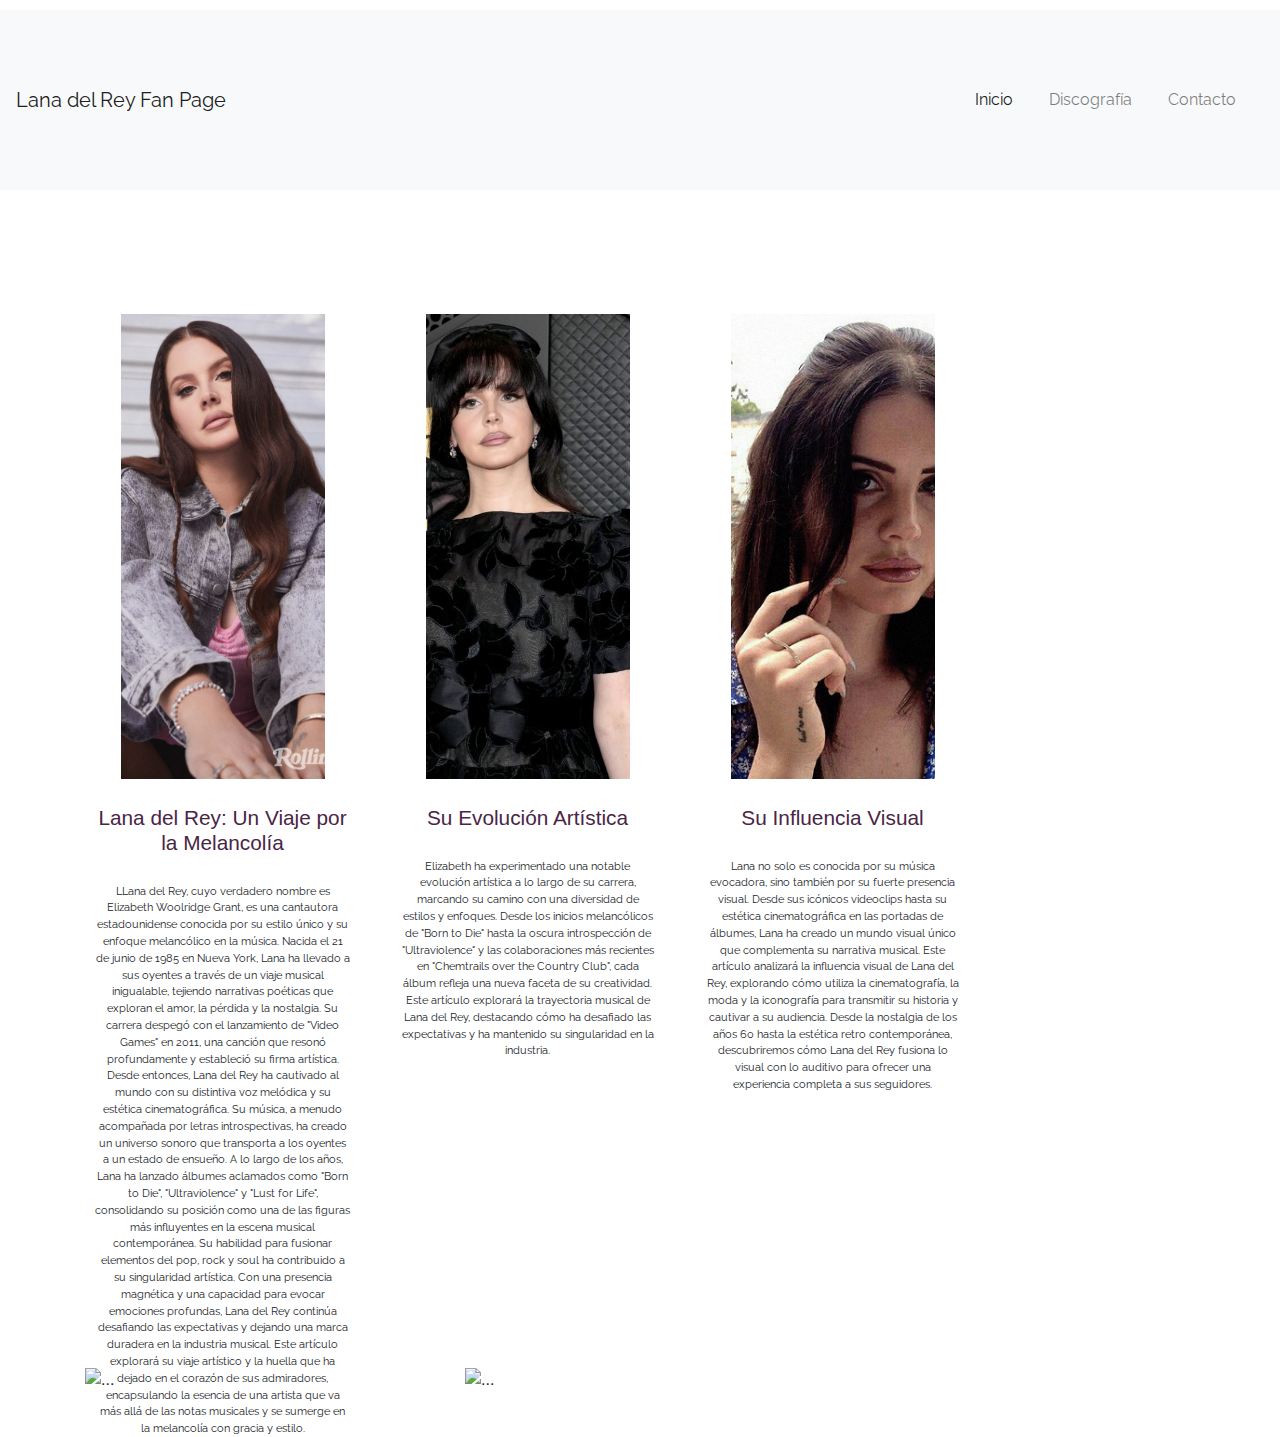
==== index.html @ 3c1236fd "Nuevo" ====
<!DOCTYPE html>
<html lang="es">
<head>
    <meta charset="UTF-8">
    <meta name="viewport" content="width=device-width, initial-scale=1.0">
    <title>Lana del Rey Fan Page</title>
    <link rel="stylesheet" href="https://maxcdn.bootstrapcdn.com/bootstrap/4.0.0/css/bootstrap.min.css">
    <link rel="stylesheet" href="styles.css">

    <!-- Bootstrap Icons -->
    <link href="https://cdn.jsdelivr.net/npm/bootstrap-icons@1.5.0/font/bootstrap-icons.css" rel="stylesheet">

         <!--Fuentes -->
         <link rel="preconnect" href="https://fonts.googleapis.com">
<link rel="preconnect" href="https://fonts.gstatic.com" crossorigin>
<link href="https://fonts.googleapis.com/css2?family=Raleway:ital,wght@0,100..900;1,100..900&display=swap" rel="stylesheet">
<link href="https://fonts.googleapis.com/css2?family=Raleway:ital,wght@0,100..900;1,100..900&family=Rubik:ital,wght@0,300..900;1,300..900&display=swap" rel="stylesheet">

</head>
<body>

    <!-- Navbar -->
    <nav class="navbar navbar-expand-lg navbar-light bg-light">
         <a class="navbar-brand" href="#">Lana del Rey Fan Page</a>
         <button class="navbar-toggler" type="button" data-toggle="collapse" data-target="#navbarNav" aria-controls="navbarNav" aria-expanded="false" aria-label="Toggle navigation">
             <span class="navbar-toggler-icon"></span>
         </button>
         <div class="collapse navbar-collapse" id="navbarNav">
             <ul class="navbar-nav ml-auto">
                 <li class="nav-item active">
                     <a class="nav-link" href="#">Inicio</a>
                 </li>
                 <li class="nav-item">
                     <a class="nav-link" href="discografia.html">Discografía</a>
                 </li>
                 <li class="nav-item">
                     <a class="nav-link" href="contacto.html">Contacto</a>
                 </li>
             </ul>
         </div>
     </nav>




    <!-- Main Content -->
    <main class="container mt-4">
         <div class="row">
 
             <!-- Contenido de artículo 1 -->
             <article class="col-lg-3 col-md-12 articulosPrincipales">
                 <img src="images/lanaArt.jpg" class="img-fluid img-articleA" alt="Artículo de Presentacion">
                 <h2>Lana del Rey: Un Viaje por la Melancolía </h2>
                 <p>LLana del Rey, cuyo verdadero nombre es Elizabeth Woolridge Grant, es una cantautora estadounidense conocida por su estilo único y su enfoque melancólico en la música. Nacida el 21 de junio de 1985 en Nueva York, Lana ha llevado a sus oyentes a través de un viaje musical inigualable, tejiendo narrativas poéticas que exploran el amor, la pérdida y la nostalgia.

                  Su carrera despegó con el lanzamiento de "Video Games" en 2011, una canción que resonó profundamente y estableció su firma artística. Desde entonces, Lana del Rey ha cautivado al mundo con su distintiva voz melódica y su estética cinematográfica. Su música, a menudo acompañada por letras introspectivas, ha creado un universo sonoro que transporta a los oyentes a un estado de ensueño.
                  
                  A lo largo de los años, Lana ha lanzado álbumes aclamados como "Born to Die", "Ultraviolence" y "Lust for Life", consolidando su posición como una de las figuras más influyentes en la escena musical contemporánea. Su habilidad para fusionar elementos del pop, rock y soul ha contribuido a su singularidad artística.
                  
                  Con una presencia magnética y una capacidad para evocar emociones profundas, Lana del Rey continúa desafiando las expectativas y dejando una marca duradera en la industria musical. Este artículo explorará su viaje artístico y la huella que ha dejado en el corazón de sus admiradores, encapsulando la esencia de una artista que va más allá de las notas musicales y se sumerge en la melancolía con gracia y estilo.</p>
             </article>
 
             <!-- Contenido de artículo 2 -->
             <article class="col-lg-3 col-md-12 articulosPrincipales">
                 <img src="images/lanaart2.jpg" class="img-fluid img-articleA" alt="Artículo de Presentacion">
                 <h2>Su Evolución Artística</h2>
                 <p>Elizabeth ha experimentado una notable evolución artística a lo largo de su carrera, marcando su camino con una diversidad de estilos y enfoques. Desde los inicios melancólicos de "Born to Die" hasta la oscura introspección de "Ultraviolence" y las colaboraciones más recientes en "Chemtrails over the Country Club", cada álbum refleja una nueva faceta de su creatividad. Este artículo explorará la trayectoria musical de Lana del Rey, destacando cómo ha desafiado las expectativas y ha mantenido su singularidad en la industria.</p>
             </article>
 
             <!-- Contenido de artículo 3 -->
             <article class="col-lg-3 col-md-12 articulosPrincipales">
                 <img src="images/lanaArti.png" class="img-fluid img-articleA" alt="Artículo de Presentacion">
                 <h2>Su Influencia Visual</h2>
                 <p>Lana no solo es conocida por su música evocadora, sino también por su fuerte presencia visual. Desde sus icónicos videoclips hasta su estética cinematográfica en las portadas de álbumes, Lana ha creado un mundo visual único que complementa su narrativa musical. Este artículo analizará la influencia visual de Lana del Rey, explorando cómo utiliza la cinematografía, la moda y la iconografía para transmitir su historia y cautivar a su audiencia. Desde la nostalgia de los años 60 hasta la estética retro contemporánea, descubriremos cómo Lana del Rey fusiona lo visual con lo auditivo para ofrecer una experiencia completa a sus seguidores.</p>
             </article>
 
         </div>
     </main>



        <!-- Galería de imágenes con Bootstrap -->
        <section class="mt-4">
            <!-- Agrega tus imágenes para la galería aquí -->
            <div class="container">
                <div class="row">
                    <div class="col-md-4">
                        <img src="galeria1.jpg" class="img-fluid" alt="...">
                    </div>
                    <div class="col-md-4">
                        <img src="galeria2.jpg" class="img-fluid" alt="...">
                    </div>
                    <!-- Agrega más imágenes según sea necesario -->
                </div>
            </div>
        </section>
    </main>

    <!-- Footer -->


     <script src="https://code.jquery.com/jquery-3.2.1.slim.min.js"></script>
     <script src="https://cdnjs.cloudflare.com/ajax/libs/popper.js/1.12.9/umd/popper.min.js"></script>
     <script src="https://maxcdn.bootstrapcdn.com/bootstrap/4.0.0/js/bootstrap.min.js"></script>
 
</body>
</html>
---- styles.css ----
/*Colores }
/* CSS HEX 
--dutch-white: #dccca3ff;
--plum: #824c71ff;
--violet-jtc: #4a2545ff;
--black: #000001ff;
--cambridge-blue: #90aa86ff;
*/
* {
         box-sizing: border-box;
         margin: 0;
         padding: 0;
}

a {
         list-style: none;
         color: blueviolet;
         font-family: "Raleway", sans-serif;

}

h2 {
         font-size: 1.3em;
         margin: 1.3em 0;
         color: #4a2545ff;
}

/* styles.css */

/* Estilo para las imágenes dentro de los artículos */
.img-articleA {
         width: 80%;
         height: 50%;
         object-fit: cover;
}


body {
         font-family: Arial, sans-serif;
         padding: 0;
         box-sizing: border-box;
}

header {
         color: #fff;
         padding: 10px;
         text-align: center;
}

p {
         font-family: "Raleway", sans-serif;
         font-size: 14px;
}

nav {
         margin-top: 10px;
         background-color: #dccca3ff;
         height: 20vh;
         position: absolute;
         top: 0;
}

nav ul {
         list-style: none;
         padding: 0;
         margin: 0;

}

nav ul li {
         display: inline;
         margin-right: 20px;
}

.articulosPrincipales{
         margin: 100px 10px;
         text-align: center;
}
.articulosPrincipales p {
         font-size: .7em;
         overflow-y:visible;
}


/* Colores */
:root {
         --dutch-white: #dccca3ff;
         --plum: #824c71ff;
         --violet-jtc: #4a2545ff;
         --black: #000001ff;
         --cambridge-blue: #90aa86ff;
     }
     
     /* Estilos para el footer */
     footer {
         background-color: var(--dutch-white);
         padding: 10px 0;
         text-align: center;
         width: 100vw;
         height: auto;
     }
     
     .footer-container {
         display: flex;
         flex-direction: row;
         justify-content: space-around;
         max-width: 1200px;
         margin: 0 auto;
         padding: 20px;
     }
     
     .footer-column {
         flex: 1;
         max-width: 400px;
     }
     
     .footer-column h4 {
         color: var(--plum);
         font-size: 1.1em;
         margin-bottom: 10px;
     }
     
     .footer-column ul {
         list-style: none;
         padding: 0;
         font-size: .8em;
     }
     
     .footer-column li {
         margin-bottom: 8px;
     }
     
     .footer-column a {
         text-decoration: none;
         color: var(--cambridge-blue);
         font-size: .8em;
         color: #824c71ff;

     }
     
     .footer-column a:hover {
         color: var(--black);
     }
     .footer-column p {
         font-size: .8em;
     }

/* Pagina Discografia */
.discografia {
         background-color: antiquewhite;
         padding: 40px;
}
.cardDiscos h5 {
         font-size: 1em;
         color: #824c71ff;
}
.cardDiscos li {
         font-size: .8em;
}

i {
         font-size: .6em;
}

.footer-column .icon-png {
         width: 20px; /* Ajusta el tamaño según tus necesidades */
         height: 20px;
         vertical-align: middle;
         margin-right: 5px; /* Espacio entre el ícono y el texto */
     }
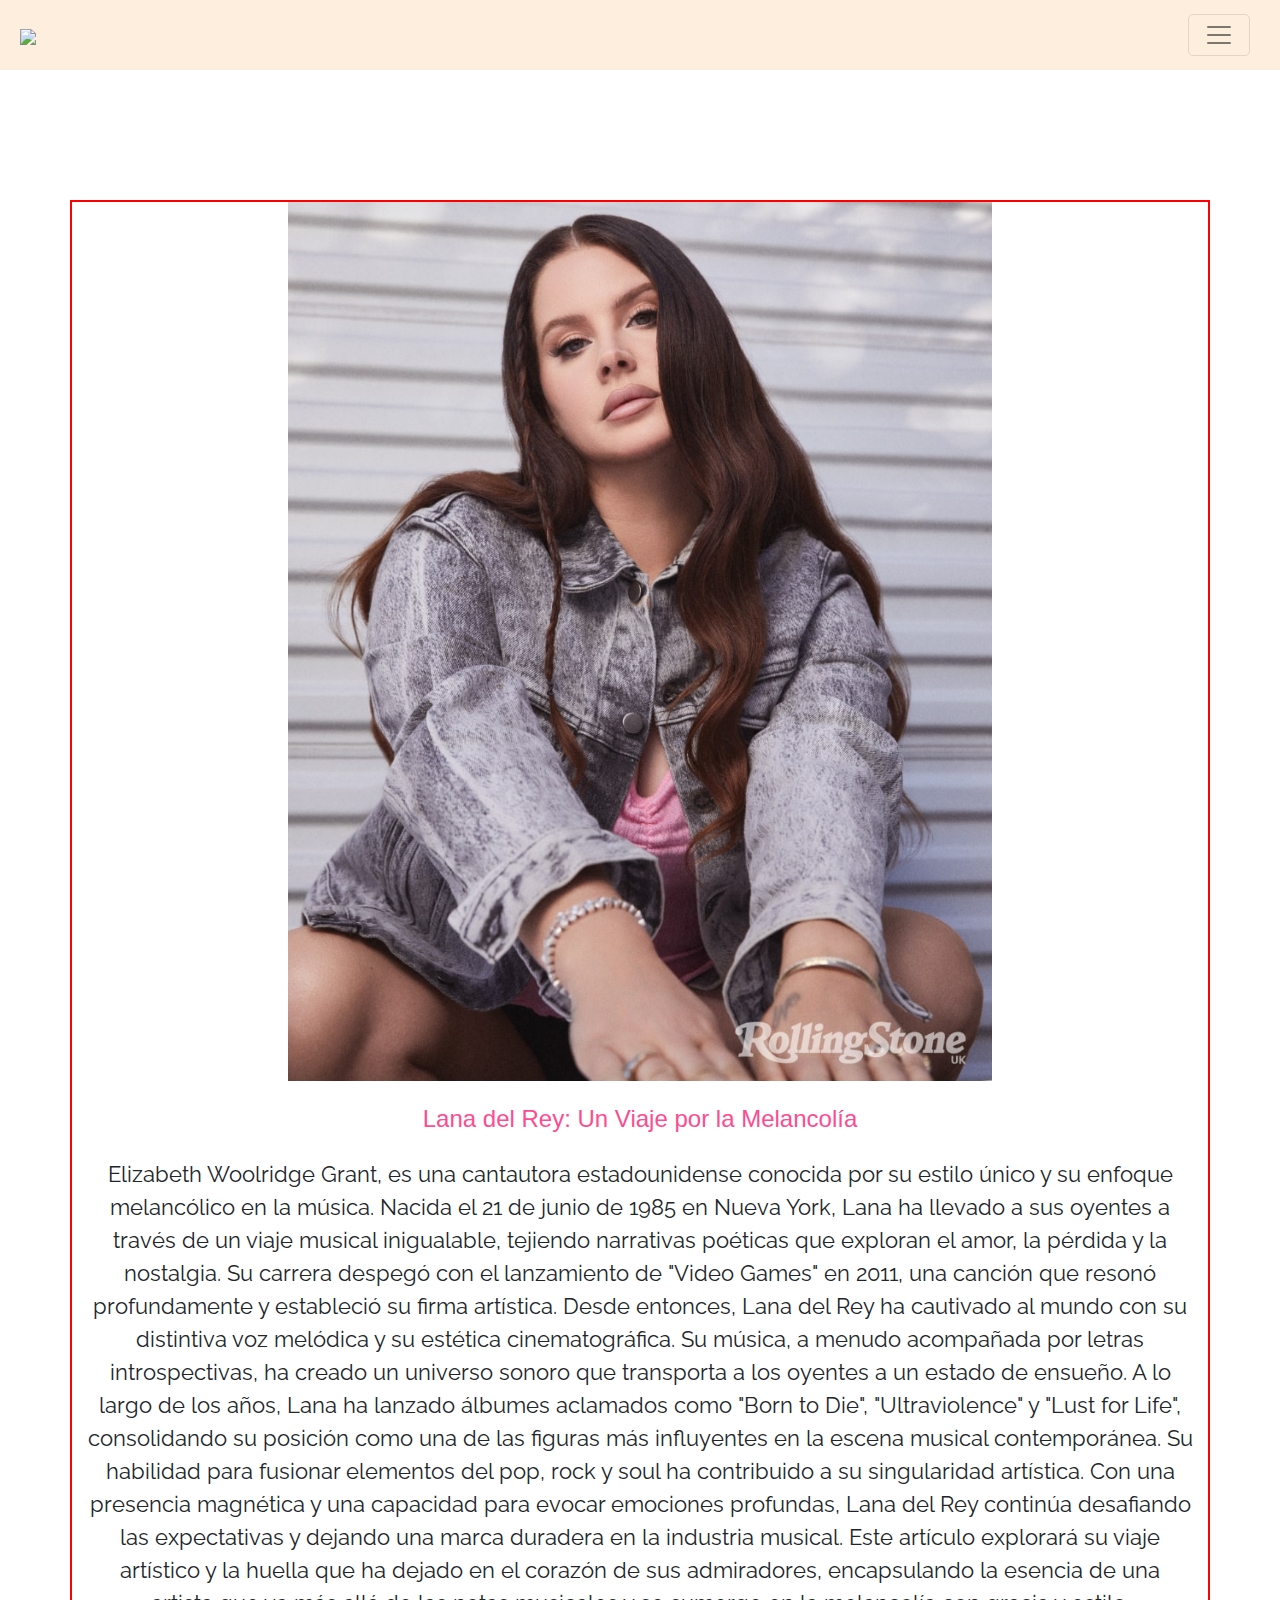
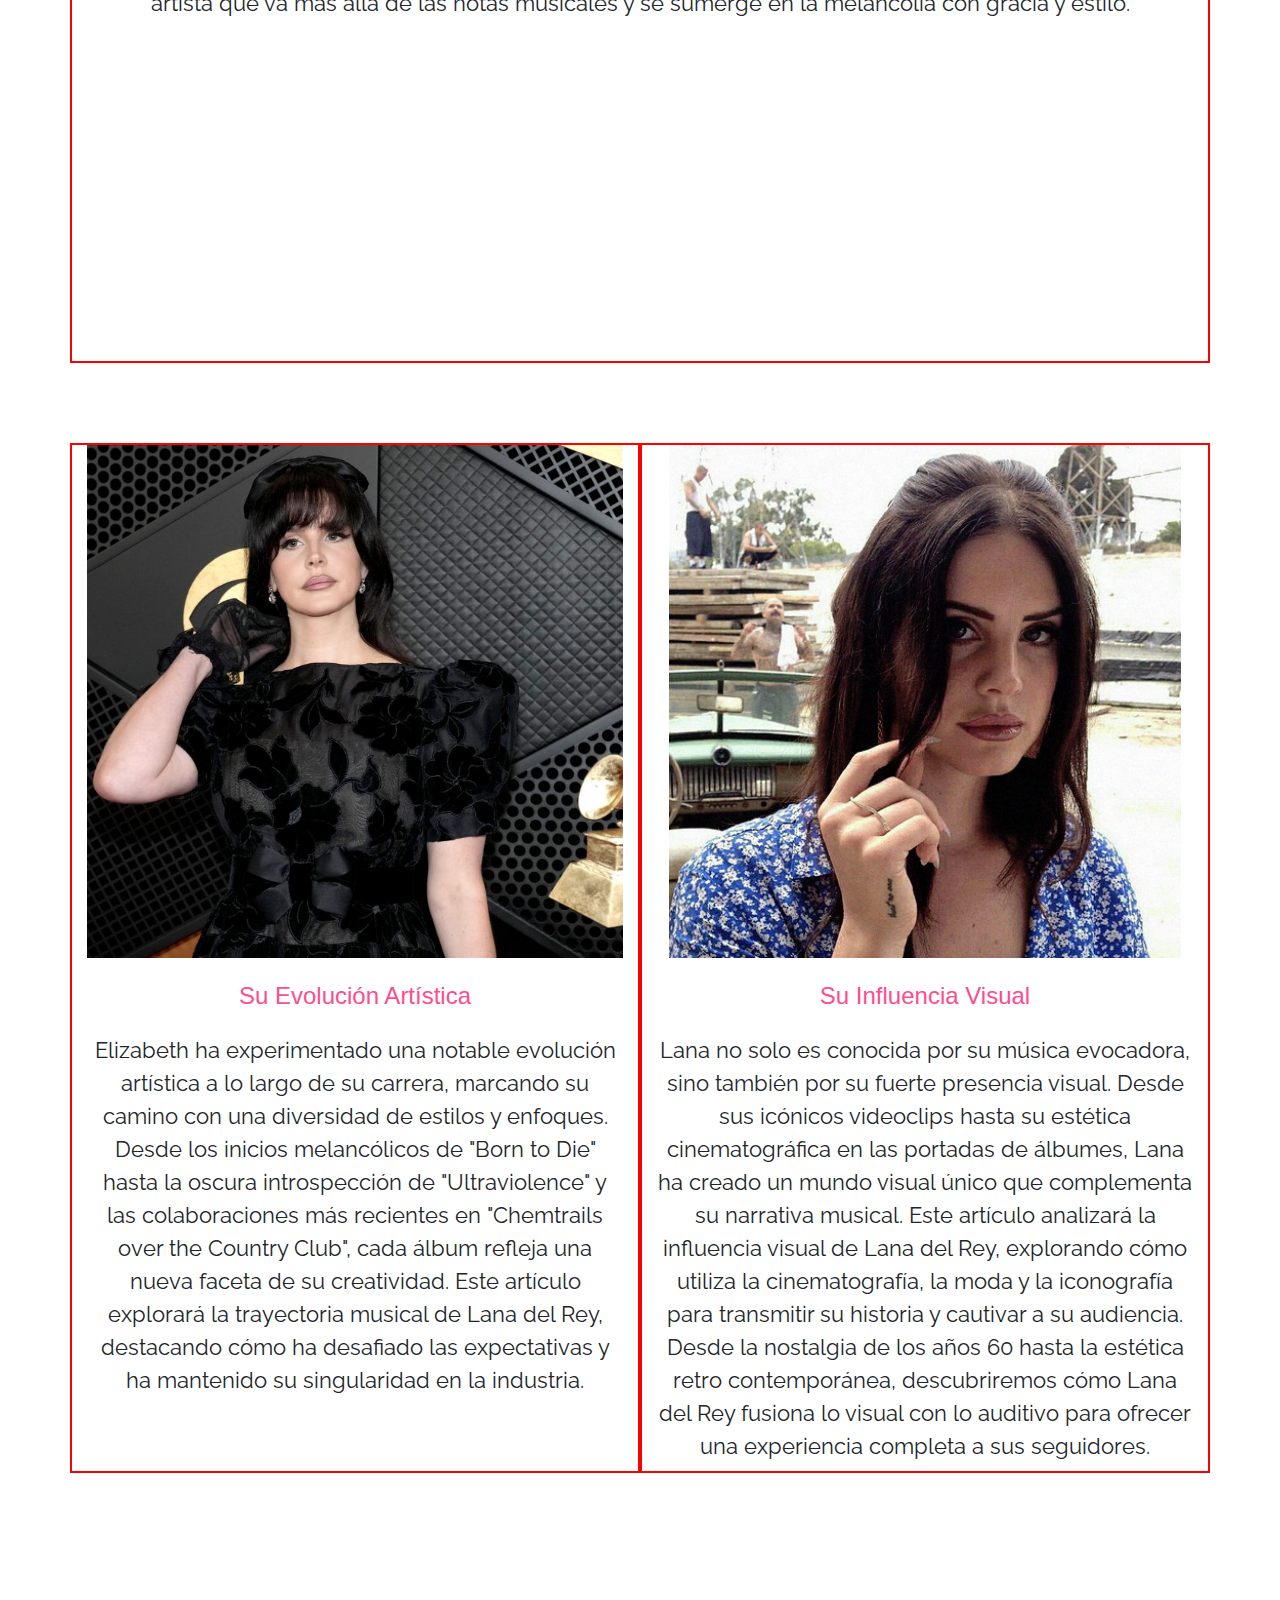
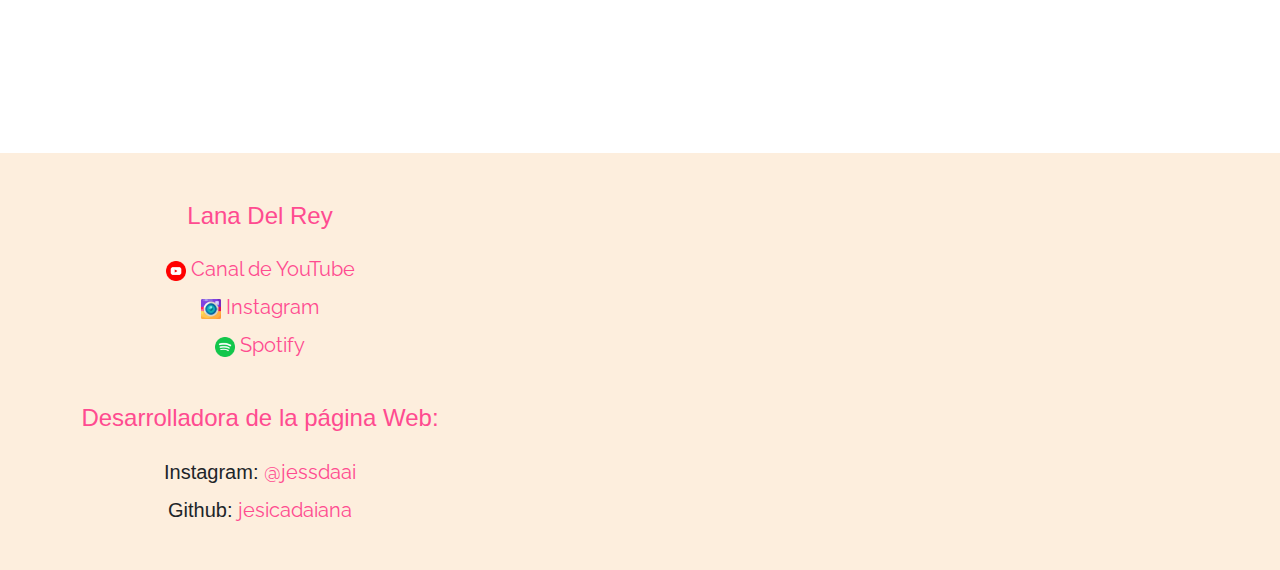
==== commit a9ec44a0: "img" ====
--- a/index.html
+++ b/index.html
@@ -1,107 +1,165 @@
 <!DOCTYPE html>
 <html lang="es">
+
 <head>
-    <meta charset="UTF-8">
-    <meta name="viewport" content="width=device-width, initial-scale=1.0">
-    <title>Lana del Rey Fan Page</title>
-    <link rel="stylesheet" href="https://maxcdn.bootstrapcdn.com/bootstrap/4.0.0/css/bootstrap.min.css">
-    <link rel="stylesheet" href="styles.css">
+         <meta charset="UTF-8">
+         <meta name="viewport" content="width=device-width, initial-scale=1.0">
+         <title>Lana del Rey Fan Page</title>
+         <link rel="stylesheet" href="https://maxcdn.bootstrapcdn.com/bootstrap/4.0.0/css/bootstrap.min.css">
+         <link rel="stylesheet" href="styles.css">
 
-    <!-- Bootstrap Icons -->
-    <link href="https://cdn.jsdelivr.net/npm/bootstrap-icons@1.5.0/font/bootstrap-icons.css" rel="stylesheet">
+         <!-- Bootstrap Icons -->
+         <link href="https://cdn.jsdelivr.net/npm/bootstrap-icons@1.5.0/font/bootstrap-icons.css" rel="stylesheet">
 
          <!--Fuentes -->
-         <link rel="preconnect" href="https://fonts.googleapis.com">
-<link rel="preconnect" href="https://fonts.gstatic.com" crossorigin>
-<link href="https://fonts.googleapis.com/css2?family=Raleway:ital,wght@0,100..900;1,100..900&display=swap" rel="stylesheet">
-<link href="https://fonts.googleapis.com/css2?family=Raleway:ital,wght@0,100..900;1,100..900&family=Rubik:ital,wght@0,300..900;1,300..900&display=swap" rel="stylesheet">
+         <link href="https://fonts.googleapis.com/css2?family=Protest+Riot&family=Raleway:ital,wght@0,100..900;1,100..900&family=Rubik:ital,wght@0,300..900;1,300..900&display=swap"
+                  rel="stylesheet">
 
 </head>
+
 <body>
 
-    <!-- Navbar -->
-    <nav class="navbar navbar-expand-lg navbar-light bg-light">
-         <a class="navbar-brand" href="#">Lana del Rey Fan Page</a>
-         <button class="navbar-toggler" type="button" data-toggle="collapse" data-target="#navbarNav" aria-controls="navbarNav" aria-expanded="false" aria-label="Toggle navigation">
-             <span class="navbar-toggler-icon"></span>
-         </button>
-         <div class="collapse navbar-collapse" id="navbarNav">
-             <ul class="navbar-nav ml-auto">
-                 <li class="nav-item active">
-                     <a class="nav-link" href="#">Inicio</a>
-                 </li>
-                 <li class="nav-item">
-                     <a class="nav-link" href="discografia.html">Discografía</a>
-                 </li>
-                 <li class="nav-item">
-                     <a class="nav-link" href="contacto.html">Contacto</a>
-                 </li>
-             </ul>
-         </div>
-     </nav>
+                  <!-- Navbar -->
+                  <nav class="navbar navbar-light" style="background-color: #fdeedd;">
+                           <a class="navbar-brand " href="index.html">
+                                    <img src="images/Lana-Del-Rey-Logo-2019.png" height="100px">
+                           </a>
+                           <button class="navbar-toggler" type="button" data-toggle="collapse" data-target="#navbarNav"
+                                    aria-controls="navbarNav" aria-expanded="false" aria-label="Toggle navigation">
+                                    <span class="navbar-toggler-icon"></span>
+                           </button>
+                           <div class="collapse navbar-collapse" id="navbarNav">
+                                    <ul class="navbar-nav ml-auto">
+                                             <li class="nav-item active">
+                                                      <a class="nav-link" href="#">Inicio</a>
+                                             </li>
+                                             <li class="nav-item">
+                                                      <a class="nav-link" href="discografia.html">Discografía</a>
+                                             </li>
+                                             <li class="nav-item">
+                                                      <a class="nav-link" href="contacto.html">Contacto</a>
+                                             </li>
+                                    </ul>
+                           </div>
+                  </nav>
 
 
 
+         <!-- Main Content -->
+         <main class="container ">
+                  <div class="row">
 
-    <!-- Main Content -->
-    <main class="container mt-4">
-         <div class="row">
- 
-             <!-- Contenido de artículo 1 -->
-             <article class="col-lg-3 col-md-12 articulosPrincipales">
-                 <img src="images/lanaArt.jpg" class="img-fluid img-articleA" alt="Artículo de Presentacion">
-                 <h2>Lana del Rey: Un Viaje por la Melancolía </h2>
-                 <p>LLana del Rey, cuyo verdadero nombre es Elizabeth Woolridge Grant, es una cantautora estadounidense conocida por su estilo único y su enfoque melancólico en la música. Nacida el 21 de junio de 1985 en Nueva York, Lana ha llevado a sus oyentes a través de un viaje musical inigualable, tejiendo narrativas poéticas que exploran el amor, la pérdida y la nostalgia.
+                           <!-- Contenido de artículo 1 -->
+                           <article class="col-lg-12 col-md-12 text-center  articulosPrincipales">
+                                    <img src="images/lanaArt.jpg" class="img-fluid img-articleA" alt="Artículo de Presentacion">
+                                    <h2>Lana del Rey: Un Viaje por la Melancolía </h2>
+                                    <p>Elizabeth Woolridge Grant, es una cantautora estadounidense conocida por su
+                                             estilo único y su enfoque melancólico en la música. Nacida el 21 de junio
+                                             de 1985 en Nueva York, Lana ha llevado a sus oyentes a través de un viaje
+                                             musical inigualable, tejiendo narrativas poéticas que exploran el amor, la
+                                             pérdida y la nostalgia.
 
-                  Su carrera despegó con el lanzamiento de "Video Games" en 2011, una canción que resonó profundamente y estableció su firma artística. Desde entonces, Lana del Rey ha cautivado al mundo con su distintiva voz melódica y su estética cinematográfica. Su música, a menudo acompañada por letras introspectivas, ha creado un universo sonoro que transporta a los oyentes a un estado de ensueño.
-                  
-                  A lo largo de los años, Lana ha lanzado álbumes aclamados como "Born to Die", "Ultraviolence" y "Lust for Life", consolidando su posición como una de las figuras más influyentes en la escena musical contemporánea. Su habilidad para fusionar elementos del pop, rock y soul ha contribuido a su singularidad artística.
-                  
-                  Con una presencia magnética y una capacidad para evocar emociones profundas, Lana del Rey continúa desafiando las expectativas y dejando una marca duradera en la industria musical. Este artículo explorará su viaje artístico y la huella que ha dejado en el corazón de sus admiradores, encapsulando la esencia de una artista que va más allá de las notas musicales y se sumerge en la melancolía con gracia y estilo.</p>
-             </article>
- 
-             <!-- Contenido de artículo 2 -->
-             <article class="col-lg-3 col-md-12 articulosPrincipales">
-                 <img src="images/lanaart2.jpg" class="img-fluid img-articleA" alt="Artículo de Presentacion">
-                 <h2>Su Evolución Artística</h2>
-                 <p>Elizabeth ha experimentado una notable evolución artística a lo largo de su carrera, marcando su camino con una diversidad de estilos y enfoques. Desde los inicios melancólicos de "Born to Die" hasta la oscura introspección de "Ultraviolence" y las colaboraciones más recientes en "Chemtrails over the Country Club", cada álbum refleja una nueva faceta de su creatividad. Este artículo explorará la trayectoria musical de Lana del Rey, destacando cómo ha desafiado las expectativas y ha mantenido su singularidad en la industria.</p>
-             </article>
- 
-             <!-- Contenido de artículo 3 -->
-             <article class="col-lg-3 col-md-12 articulosPrincipales">
-                 <img src="images/lanaArti.png" class="img-fluid img-articleA" alt="Artículo de Presentacion">
-                 <h2>Su Influencia Visual</h2>
-                 <p>Lana no solo es conocida por su música evocadora, sino también por su fuerte presencia visual. Desde sus icónicos videoclips hasta su estética cinematográfica en las portadas de álbumes, Lana ha creado un mundo visual único que complementa su narrativa musical. Este artículo analizará la influencia visual de Lana del Rey, explorando cómo utiliza la cinematografía, la moda y la iconografía para transmitir su historia y cautivar a su audiencia. Desde la nostalgia de los años 60 hasta la estética retro contemporánea, descubriremos cómo Lana del Rey fusiona lo visual con lo auditivo para ofrecer una experiencia completa a sus seguidores.</p>
-             </article>
- 
-         </div>
-     </main>
+                                             Su carrera despegó con el lanzamiento de "Video Games" en 2011, una canción
+                                             que resonó profundamente y estableció su firma artística. Desde entonces,
+                                             Lana del Rey ha cautivado al mundo con su distintiva voz melódica y su
+                                             estética cinematográfica. Su música, a menudo acompañada por letras
+                                             introspectivas, ha creado un universo sonoro que transporta a los oyentes a
+                                             un estado de ensueño.
+
+                                             A lo largo de los años, Lana ha lanzado álbumes aclamados como "Born to
+                                             Die", "Ultraviolence" y "Lust for Life", consolidando su posición como una
+                                             de las figuras más influyentes en la escena musical contemporánea. Su
+                                             habilidad para fusionar elementos del pop, rock y soul ha contribuido a su
+                                             singularidad artística.
+
+                                             Con una presencia magnética y una capacidad para evocar emociones
+                                             profundas, Lana del Rey continúa desafiando las expectativas y dejando una
+                                             marca duradera en la industria musical. Este artículo explorará su viaje
+                                             artístico y la huella que ha dejado en el corazón de sus admiradores,
+                                             encapsulando la esencia de una artista que va más allá de las notas
+                                             musicales y se sumerge en la melancolía con gracia y estilo.</p>
+                           </article>
+
+                           <!-- Contenido de artículo 2 -->
+                           <article class="col-lg-6 col-md-12 articulosPrincipales">
+                                    <img src="images/lanaart2.jpg" class="img-fluid img-articleA"
+                                             alt="Artículo de Presentacion">
+                                    <h2>Su Evolución Artística</h2>
+                                    <p>Elizabeth ha experimentado una notable evolución artística a lo largo de su
+                                             carrera, marcando su camino con una diversidad de estilos y enfoques. Desde
+                                             los inicios melancólicos de "Born to Die" hasta la oscura introspección de
+                                             "Ultraviolence" y las colaboraciones más recientes en "Chemtrails over the
+                                             Country Club", cada álbum refleja una nueva faceta de su creatividad. Este
+                                             artículo explorará la trayectoria musical de Lana del Rey, destacando cómo
+                                             ha desafiado las expectativas y ha mantenido su singularidad en la
+                                             industria.</p>
+                           </article>
+
+                           <!-- Contenido de artículo 3 -->
+                           <article class="col-lg-6 col-md-12 articulosPrincipales">
+                                    <img src="images/lanaArti.png" class="img-fluid img-articleA"
+                                             alt="Artículo de Presentacion">
+                                    <h2>Su Influencia Visual</h2>
+                                    <p>Lana no solo es conocida por su música evocadora, sino también por su fuerte
+                                             presencia visual. Desde sus icónicos videoclips hasta su estética
+                                             cinematográfica en las portadas de álbumes, Lana ha creado un mundo visual
+                                             único que complementa su narrativa musical. Este artículo analizará la
+                                             influencia visual de Lana del Rey, explorando cómo utiliza la
+                                             cinematografía, la moda y la iconografía para transmitir su historia y
+                                             cautivar a su audiencia. Desde la nostalgia de los años 60 hasta la
+                                             estética retro contemporánea, descubriremos cómo Lana del Rey fusiona lo
+                                             visual con lo auditivo para ofrecer una experiencia completa a sus
+                                             seguidores.</p>
+                           </article>
+
+                  </div>
+         </main>
 
 
+         <!-- Footer -->
+         <footer>
+                  <div class="footer-container">
+                           <!-- Columna 1: Enlaces de Lana Del Rey -->
+                           <div class="footer-column">
+                                    <h4>Lana Del Rey</h4>
+                                    <ul>
+                                             <li>
+                                                      <a href="https://www.youtube.com/@LanaDelRey" target="_blank">
+                                                               <span class="box-icon-png"> <img src="images/youtube.png" class="icon-png" alt="Instagram"></span>Canal de YouTube
+                                                      </a>
+                                             </li>
+                                             <li><a href="https://www.instagram.com/honeymoon" target="_blank">
+                                                               <span class="box-icon-png"> <img
+                                                                                 src="images/instagram.png"
+                                                                                 class="icon-png"
+                                                                                 alt="Instagram"></span>Instagram</a>
+                                             </li>
+                                             <li><a href="https://open.spotify.com/intl-es/artist/00FQb4jTyendYWaN8pK0wa" target="_blank">
+                                                               <span class="box-icon-png"> <img src="images/spotify.png" class="icon-png" alt="Instagram"></span>Spotify</a>
+                                             </li>
+                                    </ul>
+                           </div>
 
-        <!-- Galería de imágenes con Bootstrap -->
-        <section class="mt-4">
-            <!-- Agrega tus imágenes para la galería aquí -->
-            <div class="container">
-                <div class="row">
-                    <div class="col-md-4">
-                        <img src="galeria1.jpg" class="img-fluid" alt="...">
-                    </div>
-                    <div class="col-md-4">
-                        <img src="galeria2.jpg" class="img-fluid" alt="...">
-                    </div>
-                    <!-- Agrega más imágenes según sea necesario -->
-                </div>
-            </div>
-        </section>
-    </main>
+                           <!-- Columna 2: Datos de la Desarrolladora -->
+                           <div class="footer-column">
+                                    <h4>Desarrolladora de la página Web: </h4>
+                                    <ul>
+                                             <li>
+                                                      Instagram: <a href="https://www.instagram.com/jessdaai" target="_blank">@jessdaai</a>
+                                             </li>
+                                             <li>
+                                                      Github: <a href="https://github.com/jesicadaiana" target="_blank">jesicadaiana</a>
+                                             </li>
+                                    </ul>
+                           </div>
+                  </div>
 
-    <!-- Footer -->
+         </footer>
 
+         <script src="https://code.jquery.com/jquery-3.2.1.slim.min.js"></script>
+         <script src="https://cdnjs.cloudflare.com/ajax/libs/popper.js/1.12.9/umd/popper.min.js"></script>
+         <script src="https://maxcdn.bootstrapcdn.com/bootstrap/4.0.0/js/bootstrap.min.js"></script>
 
-     <script src="https://code.jquery.com/jquery-3.2.1.slim.min.js"></script>
-     <script src="https://cdnjs.cloudflare.com/ajax/libs/popper.js/1.12.9/umd/popper.min.js"></script>
-     <script src="https://maxcdn.bootstrapcdn.com/bootstrap/4.0.0/js/bootstrap.min.js"></script>
- 
 </body>
-</html>
+
+</html>--- a/styles.css
+++ b/styles.css
@@ -1,35 +1,46 @@
-/*Colores }
-/* CSS HEX 
---dutch-white: #dccca3ff;
---plum: #824c71ff;
---violet-jtc: #4a2545ff;
---black: #000001ff;
---cambridge-blue: #90aa86ff;
-*/
 * {
          box-sizing: border-box;
          margin: 0;
          padding: 0;
+         font-size: 20px;
 }
 
 a {
          list-style: none;
-         color: blueviolet;
          font-family: "Raleway", sans-serif;
-
-}
-
-h2 {
-         font-size: 1.3em;
-         margin: 1.3em 0;
-         color: #4a2545ff;
-}
-
-/* styles.css */
+         color: #ff4b90;
+}
+
+h2,
+h3,
+h4,
+h5,
+.footer-dev {
+         font-size: 1.2em;
+         margin: 1em 0;
+         color: #ff4b90;
+}
+
+header {
+         padding: 10px;
+         text-align: center;
+}
+
+/* Index */
+.nombrePrincipal {
+         color: #ff4b90;
+         font-size: 1.5em;
+         font-family: "Protest Riot", sans-serif;
+         font-weight: 400;
+         font-style: normal;
+}
 
 /* Estilo para las imágenes dentro de los artículos */
+.articulosPrincipales {
+         width: 100vw;
+         border: 2px solid red;
+}
 .img-articleA {
-         width: 80%;
          height: 50%;
          object-fit: cover;
 }
@@ -38,33 +49,20 @@
 body {
          font-family: Arial, sans-serif;
          padding: 0;
-         box-sizing: border-box;
-}
-
-header {
-         color: #fff;
-         padding: 10px;
-         text-align: center;
-}
-
-p {
-         font-family: "Raleway", sans-serif;
-         font-size: 14px;
-}
-
-nav {
-         margin-top: 10px;
-         background-color: #dccca3ff;
-         height: 20vh;
-         position: absolute;
+}
+
+.navbar {
+         position: fixed;
+         z-index: 100;
          top: 0;
+         width: 100%;
 }
 
 nav ul {
          list-style: none;
          padding: 0;
          margin: 0;
-
+         font-weight: bold;
 }
 
 nav ul li {
@@ -72,13 +70,22 @@
          margin-right: 20px;
 }
 
-.articulosPrincipales{
-         margin: 100px 10px;
-         text-align: center;
-}
+
+
+/*Main */
+main {
+         position: relative;
+         margin: 200px 10px;
+}
+
+.articulosPrincipales {
+         text-align: center;
+         margin-bottom: 80px;
+}
+
 .articulosPrincipales p {
-         font-size: .7em;
-         overflow-y:visible;
+         font-size: 1.1em;
+         font-family: "Raleway", sans-serif;
 }
 
 
@@ -89,83 +96,135 @@
          --violet-jtc: #4a2545ff;
          --black: #000001ff;
          --cambridge-blue: #90aa86ff;
-     }
-     
-     /* Estilos para el footer */
-     footer {
-         background-color: var(--dutch-white);
-         padding: 10px 0;
+}
+
+/* Estilos para el footer */
+footer {
+         background-color: #fdeedd;
+         padding: 5px 0;
          text-align: center;
          width: 100vw;
-         height: auto;
-     }
-     
-     .footer-container {
+}
+
+.footer-container {
          display: flex;
-         flex-direction: row;
-         justify-content: space-around;
+         flex-direction: column;
          max-width: 1200px;
          margin: 0 auto;
          padding: 20px;
-     }
-     
-     .footer-column {
+}
+
+.footer-column {
          flex: 1;
          max-width: 400px;
-     }
-     
-     .footer-column h4 {
-         color: var(--plum);
-         font-size: 1.1em;
-         margin-bottom: 10px;
-     }
-     
-     .footer-column ul {
+}
+
+.footer-column ul {
          list-style: none;
          padding: 0;
-         font-size: .8em;
-     }
-     
-     .footer-column li {
+         font-size: 1em;
+}
+
+.footer-column li {
          margin-bottom: 8px;
-     }
-     
-     .footer-column a {
-         text-decoration: none;
-         color: var(--cambridge-blue);
-         font-size: .8em;
-         color: #824c71ff;
-
-     }
-     
-     .footer-column a:hover {
-         color: var(--black);
-     }
-     .footer-column p {
-         font-size: .8em;
-     }
+}
+
+
+.footer-column a:hover {
+         background-color: #f7e0c6;
+         color: black;
+}
+
+.footer-column p {
+         font-size: 1em;
+}
+
+.footer-column .icon-png {
+         width: 20px;
+         height: 20px;
+         vertical-align: middle;
+         margin-right: 5px;
+}
+
+
 
 /* Pagina Discografia */
 .discografia {
+         padding: 40px;
+         margin: 200px auto;
+}
+
+.ul-card-text {
+         text-align: center;
+         border: 2px solid rebeccapurple;
+}
+
+.card-text {
+         color: #90aa86;
+         font-style: italic;
+}
+
+
+
+/* Contacto */
+
+
+#contacto {
+         margin: 20px;
+         padding: 20px;
+         background-color: var(--dutch-white);
+         border-radius: 10px;
+}
+
+form {
+         display: grid;
+         grid-template-columns: 1fr 1fr;
+         gap: 20px;
+}
+
+label {
+         margin-bottom: 2px;
+         display: block;
+}
+
+input,
+textarea {
+         width: 100%;
+         padding: 2px;
+         border: 1px solid var(--violet-jtc);
+         border-radius: 5px;
          background-color: antiquewhite;
-         padding: 40px;
-}
-.cardDiscos h5 {
-         font-size: 1em;
-         color: #824c71ff;
-}
-.cardDiscos li {
-         font-size: .8em;
-}
-
-i {
-         font-size: .6em;
-}
-
-.footer-column .icon-png {
-         width: 20px; /* Ajusta el tamaño según tus necesidades */
-         height: 20px;
-         vertical-align: middle;
-         margin-right: 5px; /* Espacio entre el ícono y el texto */
-     }
-     +}
+
+.radio-group {
+         grid-column: span 2;
+         display: flex;
+         justify-content: space-between;
+}
+
+.radio-group label {
+         margin: 0;
+}
+
+.button-group {
+         grid-column: span 2;
+         text-align: center;
+}
+
+button {
+         padding: 10px 20px;
+         margin: 0 10px;
+         border: none;
+         border-radius: 5px;
+         cursor: pointer;
+}
+
+button[type="submit"] {
+         background-color: var(--violet-jtc);
+         color: var(--dutch-white);
+}
+
+button[type="reset"] {
+         background-color: var(--cambridge-blue);
+         color: var(--violet-jtc);
+}